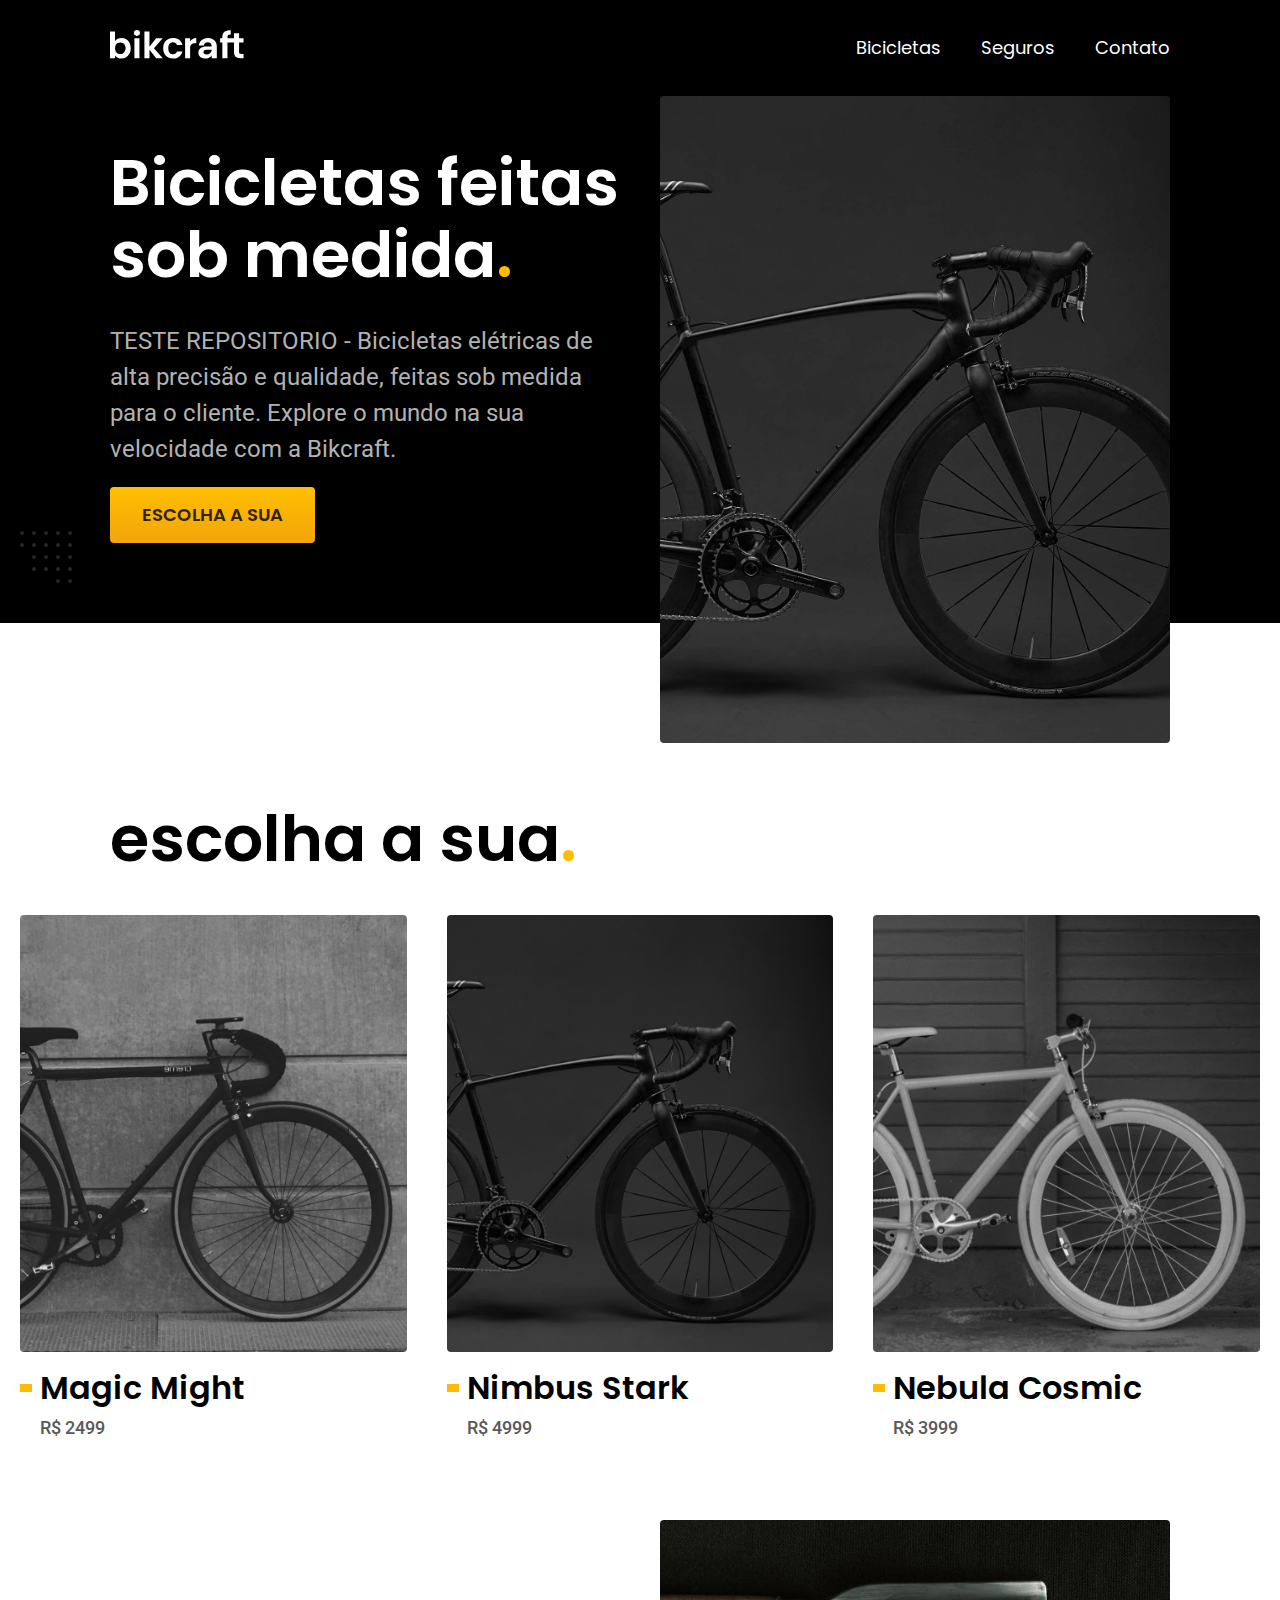
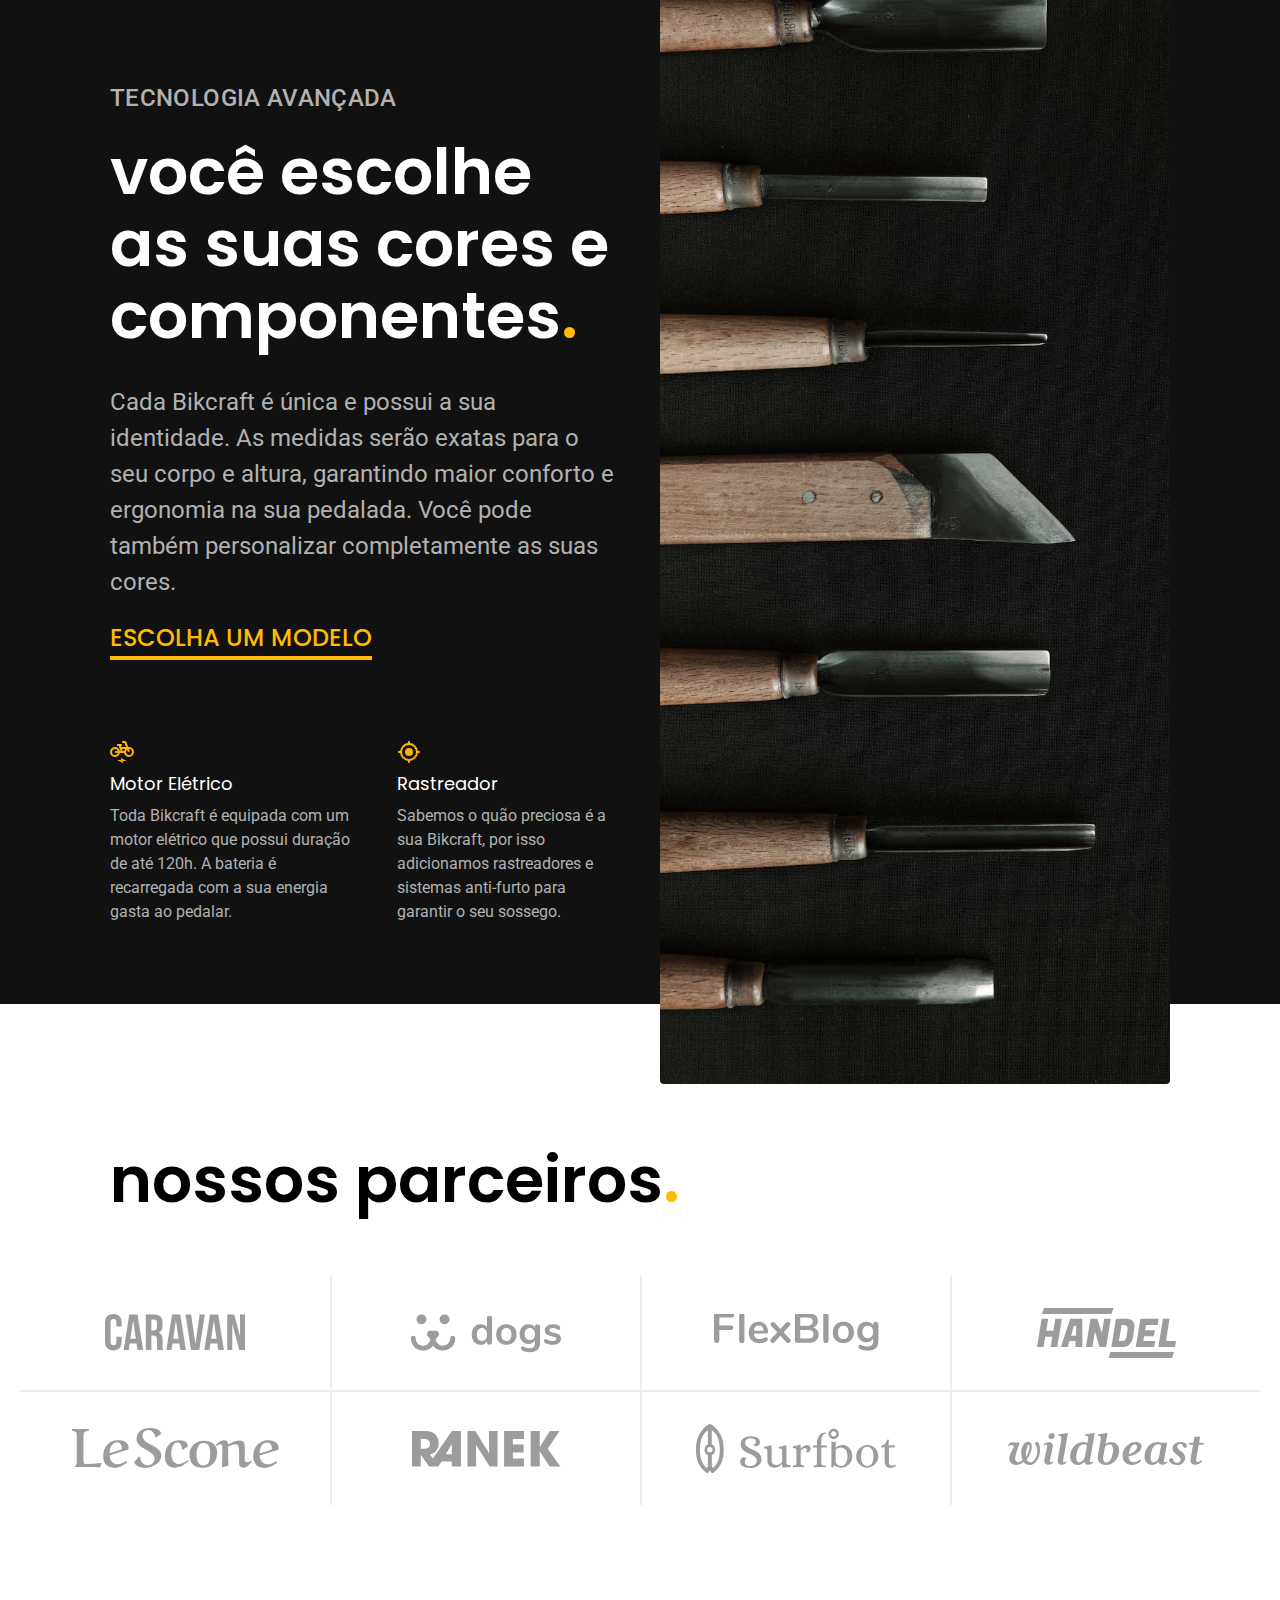
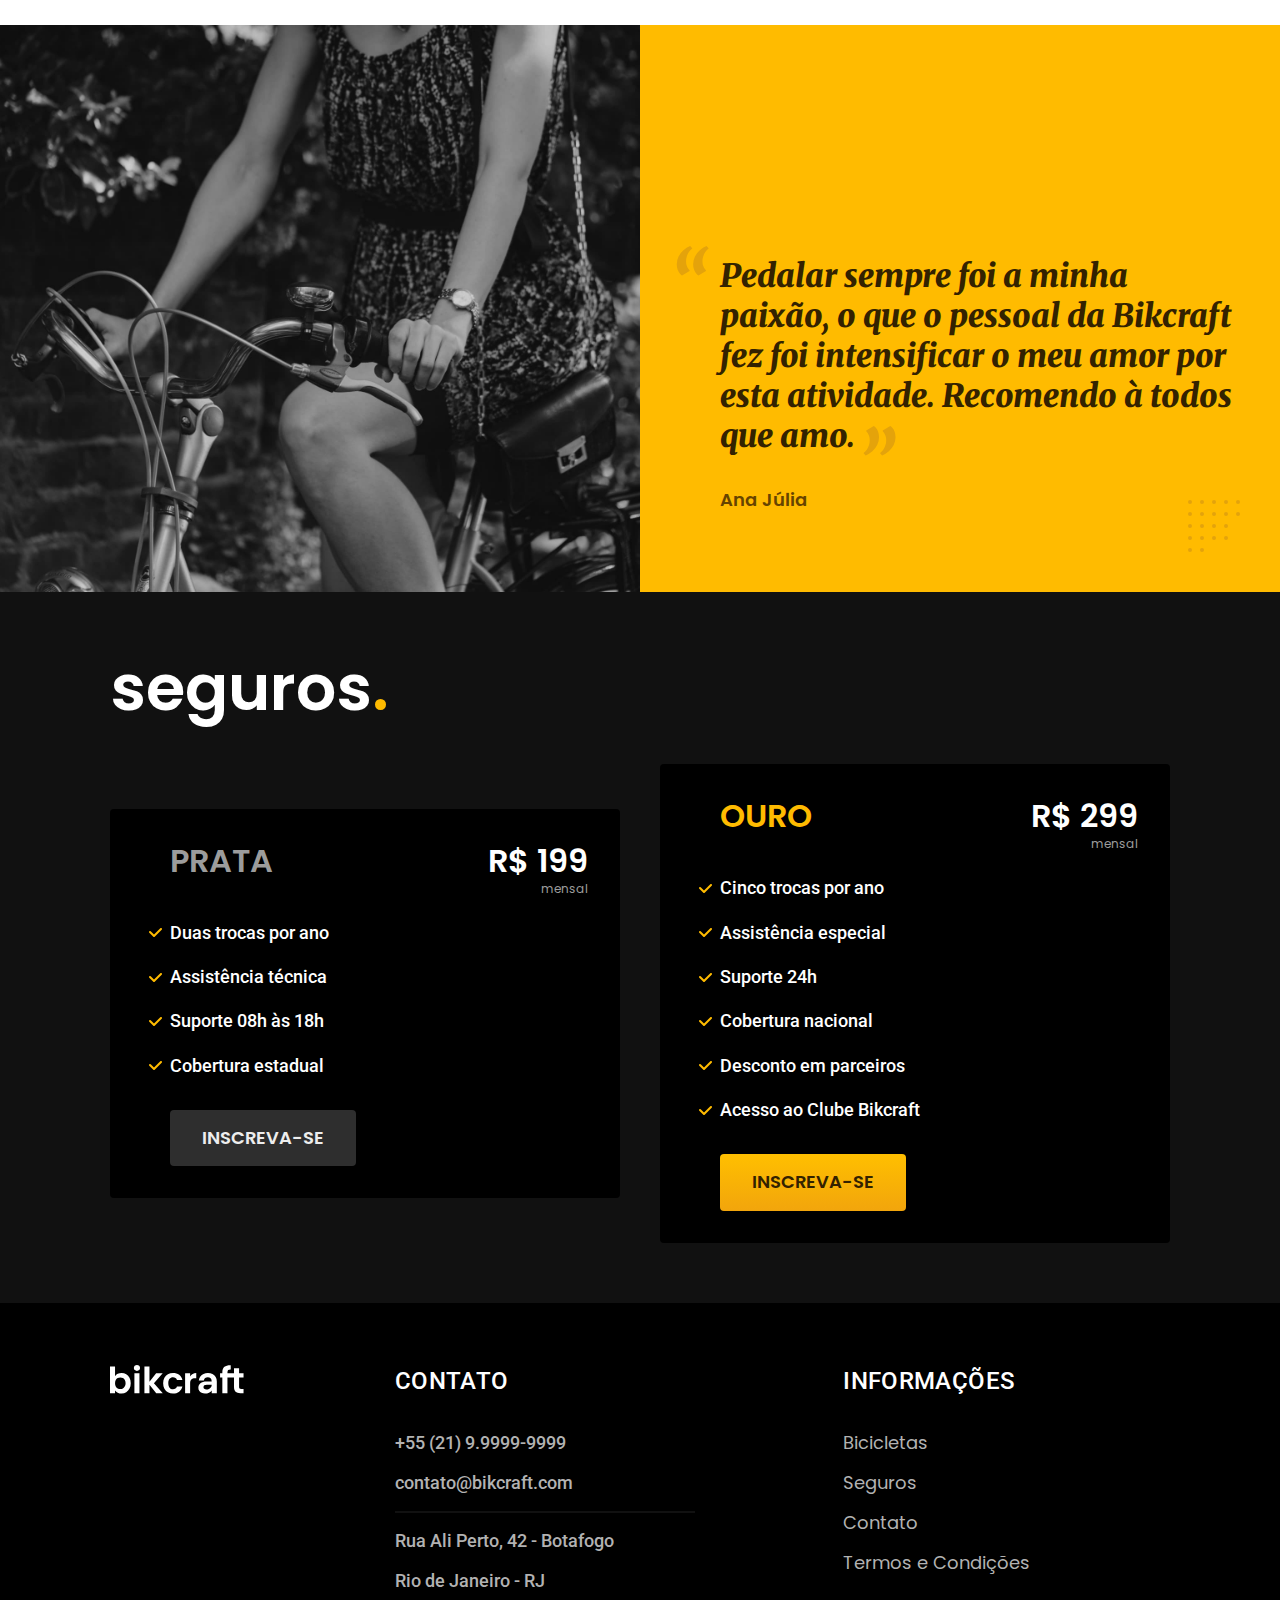
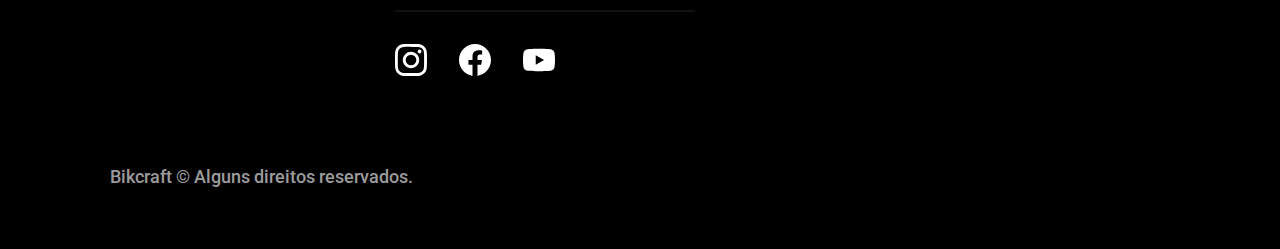
==== index.html @ 0af68527 "Teste - repositório clonado no meu pc pessoal" ====
<!DOCTYPE html>
<html lang="pt-br">
  <head>
    <meta charset="UTF-8" />
    <meta name="viewport" content="width=device-width, initial-scale=1.0" />
    <title>Bikcraft - Bicicletas Elétricas</title>
    <meta
      name="description"
      content="Bicicletas elétricas de alta precisão e qualidade,  feitas sob medida para o cliente. Explore o mundo na sua velocidade com a Bikcraft."
    />
    <link rel="stylesheet" href="./css/style.css" />
    <link rel="preconnect" href="https://fonts.googleapis.com" />
    <link rel="preconnect" href="https://fonts.gstatic.com" crossorigin />
    <link
      href="https://fonts.googleapis.com/css2?family=Merriweather:ital,wght@1,900&family=Poppins:wght@400;600&family=Roboto:wght@400;500&display=swap"
      rel="stylesheet"
    />
  </head>

  <body>
    <header class="header-bg">
      <div class="header container">
        <a href="/"
          ><img src="./img/bikcraft.svg" width="136" height="32" alt="Bikcraft"
        /></a>
        <nav aria-label="primaria">
          <ul class="header-menu font-1-m cor-0">
            <li><a href="./bicicletas.html">Bicicletas</a></li>
            <li><a href="./seguros.html">Seguros</a></li>
            <li><a href="./contato.html">Contato</a></li>
          </ul>
        </nav>
      </div>
    </header>

    <main class="introducao-bg">
      <div class="introducao container">
        <div class="introducao-conteudo">
          <h1 class="font-1-xxl cor-0">
            Bicicletas feitas sob medida<span class="cor-p1">.</span>
          </h1>
          <p class="font-2-l cor-5">
            TESTE REPOSITORIO - Bicicletas elétricas de alta precisão e qualidade, feitas sob medida
            para o cliente. Explore o mundo na sua velocidade com a Bikcraft.
          </p>
          <a class="botao" href="./bicicletas.html">Escolha a sua</a>
        </div>
        <picture>
          <source
            media="(max-width: 800px)"
            srcset="./img/bicicletas/nimbus.jpg"
          />
          <img
            src="./img/fotos/introducao.jpg"
            width="1280"
            height="1600"
            alt="Bicicleta elétrica preta."
          />
        </picture>
      </div>
    </main>

    <article class="bicicletas-lista">
      <h2 class="container font-1-xxl">
        escolha a sua<span class="cor-p1">.</span>
      </h2>
      <ul>
        <li>
          <a href="./bicicletas/magic.html">
            <img
              src="./img/bicicletas/magic-home.jpg"
              width="920"
              height="1040"
              alt="Bicicleta preta"
            />
            <h3 class="font-1-xl">Magic Might</h3>
            <span class="font-2-m cor-8">R$ 2499</span>
          </a>
        </li>

        <li>
          <a href="./bicicletas/nimbus.html">
            <img
              src="./img/bicicletas/nimbus-home.jpg"
              width="920"
              height="1040"
              alt="Bicicleta preta"
            />
            <h3 class="font-1-xl">Nimbus Stark</h3>
            <span class="font-2-m cor-8">R$ 4999</span>
          </a>
        </li>

        <li>
          <a href="./bicicletas/nebula.html">
            <img
              src="./img/bicicletas/nebula-home.jpg"
              width="920"
              height="1040"
              alt="Bicicleta preta"
            />
            <h3 class="font-1-xl">Nebula Cosmic</h3>
            <span class="font-2-m cor-8">R$ 3999</span>
          </a>
        </li>
      </ul>
    </article>

    <article class="tecnologia-bg">
      <div class="tecnologia container">
        <div class="tecnologia-conteudo">
          <span class="font-2-l-b cor-5">Tecnologia Avançada</span>
          <h2 class="font-1-xxl cor-0">
            você escolhe as suas cores e componentes<span class="cor-p1"
              >.</span
            >
          </h2>
          <p class="font-2-l cor-5">
            Cada Bikcraft é única e possui a sua identidade. As medidas serão
            exatas para o seu corpo e altura, garantindo maior conforto e
            ergonomia na sua pedalada. Você pode também personalizar
            completamente as suas cores.
          </p>
          <a class="link" href="./bicicletas.html">Escolha um modelo</a>

          <div class="tecnologia-vantagens">
            <div>
              <img
                src="./img/icones/eletrica.svg"
                width="24"
                height="24"
                alt=""
              />
              <h3 class="font-1-m cor-0">Motor Elétrico</h3>
              <p class="font-2-s cor-5">
                Toda Bikcraft é equipada com um motor elétrico que possui
                duração de até 120h. A bateria é recarregada com a sua energia
                gasta ao pedalar.
              </p>
            </div>
            <div>
              <img
                src="./img/icones/rastreador.svg"
                width="24"
                height="24"
                alt=""
              />
              <h3 class="font-1-m cor-0">Rastreador</h3>
              <p class="font-2-s cor-5">
                Sabemos o quão preciosa é a sua Bikcraft, por isso adicionamos
                rastreadores e sistemas anti-furto para garantir o seu sossego.
              </p>
            </div>
          </div>
        </div>

        <div class="tecnologia-imagem">
          <img
            src="./img/fotos/tecnologia.jpg"
            width="1200"
            height="1920"
            alt=""
          />
        </div>
      </div>
    </article>

    <section class="parceiros" aria-label="Nossos Parceiros">
      <h2 class="container font-1-xxl">
        nossos parceiros<span class="cor-p1">.</span>
      </h2>
      <ul>
        <li>
          <img
            src="./img/parceiros/caravan.svg"
            width="140"
            height="38"
            alt="caravan"
          />
        </li>
        <li>
          <img
            src="./img/parceiros/dogs.svg"
            width="152"
            height="39"
            alt="dogs"
          />
        </li>
        <li>
          <img
            src="./img/parceiros/flexblog.svg"
            width="165"
            height="38"
            alt="flexblog"
          />
        </li>
        <li>
          <img
            src="./img/parceiros/handel.svg"
            width="139"
            height="50"
            alt="handel"
          />
        </li>
        <li>
          <img
            src="./img/parceiros/lescone.svg"
            width="208"
            height="41"
            alt="lescone"
          />
        </li>
        <li>
          <img
            src="img/parceiros/ranek.svg"
            width="149"
            height="36"
            alt="ranek"
          />
        </li>
        <li>
          <img
            src="./img/parceiros/surfbot.svg"
            width="200"
            height="49"
            alt="surfbot"
          />
        </li>
        <li>
          <img
            src="./img/parceiros/wildbeast.svg"
            width="196"
            height="34"
            alt="wildbeast"
          />
        </li>
      </ul>
    </section>

    <section class="depoimento" aria-label="depoimento">
      <div>
        <img
          src="./img/fotos/depoimento.jpg"
          width="1560"
          height="1360"
          alt="Pessoa pedalando uma bicicleta bikcraft"
        />
      </div>
      <div class="depoimento-conteudo">
        <blockquote class="font-1-xl cor-p5">
          <p>
            Pedalar sempre foi a minha paixão, o que o pessoal da Bikcraft fez
            foi intensificar o meu amor por esta atividade. Recomendo à todos
            que amo.
          </p>
        </blockquote>
        <span class="font-1-m-b cor-p4">Ana Júlia</span>
      </div>
    </section>

    <article class="seguros-bg">
      <div class="seguros container">
        <h2 class="font-1-xxl cor-0">seguros<span class="cor-p1">.</span></h2>

        <div class="seguros-item">
          <h3 class="font-1-xl cor-6">PRATA</h3>
          <span class="font-1-xl cor-0"
            >R$ 199 <span class="font-1-xs cor-6">mensal</span></span
          >
          <ul class="font-2-m cor-0">
            <li>Duas trocas por ano</li>
            <li>Assistência técnica</li>
            <li>Suporte 08h às 18h</li>
            <li>Cobertura estadual</li>
          </ul>
          <a class="botao secundario" href="./orcamento.html">Inscreva-se</a>
        </div>

        <div class="seguros-item">
          <h3 class="font-1-xl cor-p1">OURO</h3>
          <span class="font-1-xl cor-0"
            >R$ 299 <span class="font-1-xs cor-6">mensal</span></span
          >
          <ul class="font-2-m cor-0">
            <li>Cinco trocas por ano</li>
            <li>Assistência especial</li>
            <li>Suporte 24h</li>
            <li>Cobertura nacional</li>
            <li>Desconto em parceiros</li>
            <li>Acesso ao Clube Bikcraft</li>
          </ul>
          <a class="botao" href="./orcamento.html">Inscreva-se</a>
        </div>
      </div>
    </article>

    <footer class="footer-bg">
      <div class="footer container">
        <img src="./img/bikcraft.svg" width="136" height="32" alt="Bikcraft" />
        <div class="footer-contato">
          <h3 class="font-2-l-b cor-0">Contato</h3>
          <ul class="font-2-m cor-5">
            <li><a href="tel: +552199999999">+55 (21) 9.9999-9999</a></li>
            <li>
              <a href="mailto: contato@bikcraft.com">contato@bikcraft.com</a>
            </li>
            <li>Rua Ali Perto, 42 - Botafogo</li>
            <li>Rio de Janeiro - RJ</li>
          </ul>
          <div class="footer-redes">
            <a href="./"
              ><img
                src="./img/redes/instagram.svg"
                width="32"
                height="32"
                alt="Instagram"
            /></a>
            <a href="./"
              ><img
                src="./img/redes/facebook.svg"
                width="32"
                height="32"
                alt="Facebook"
            /></a>
            <a href="./"
              ><img
                src="./img/redes/youtube.svg"
                width="32"
                height="32"
                alt="Youtube"
            /></a>
          </div>
        </div>
        <div class="footer-informacoes">
          <h3 class="font-2-l-b cor-0">Informações</h3>
          <nav>
            <ul class="font-1-m cor-5">
              <li><a href="./bicicletas.html">Bicicletas</a></li>
              <li><a href="./seguros.html">Seguros</a></li>
              <li><a href="./contato.html">Contato</a></li>
              <li><a href="./termos.html">Termos e Condições</a></li>
            </ul>
          </nav>
        </div>

        <p class="footer-copy font-2-m cor-6">
          Bikcraft © Alguns direitos reservados.
        </p>
      </div>
    </footer>

    <script src="./js/script.js"></script>
  </body>
</html>
---- css/style.css ----
@import "./global/header.css";
@import "./global/global.css";
@import "./global/footer.css";

/* Utilidades */
@import "./utilidades/componentes.css";
@import "./utilidades/tipografia.css";
@import "./utilidades/cores.css";
@import "./utilidades/formulario.css";

/* Home */
@import "./home/introducao.css";

/* Bicicletas */
@import "./bicicletas/bicicletas-lista.css";
@import "./bicicletas/bicicletas.css";

/* Bicicleta */
@import "./bicicleta/bicicleta.css";
@import "./bicicleta/seguro.css";


/* Tecnologia */
@import "./home/tecnologia.css";

/* Parceiros */
@import "./home/parceiros.css";

/* Depoimento */
@import "./home/depoimento.css";

/* Seguros */
@import "./seguros/seguros.css";
@import "./seguros/vantagens.css";
@import "./seguros/perguntas.css";

/* Termos */
@import "./termos/termos.css";

/* Contato */
@import "./contato/contato.css";
@import "./contato/lojas.css";

/* Orçamento */
@import "./orcamento/orcamento.css";
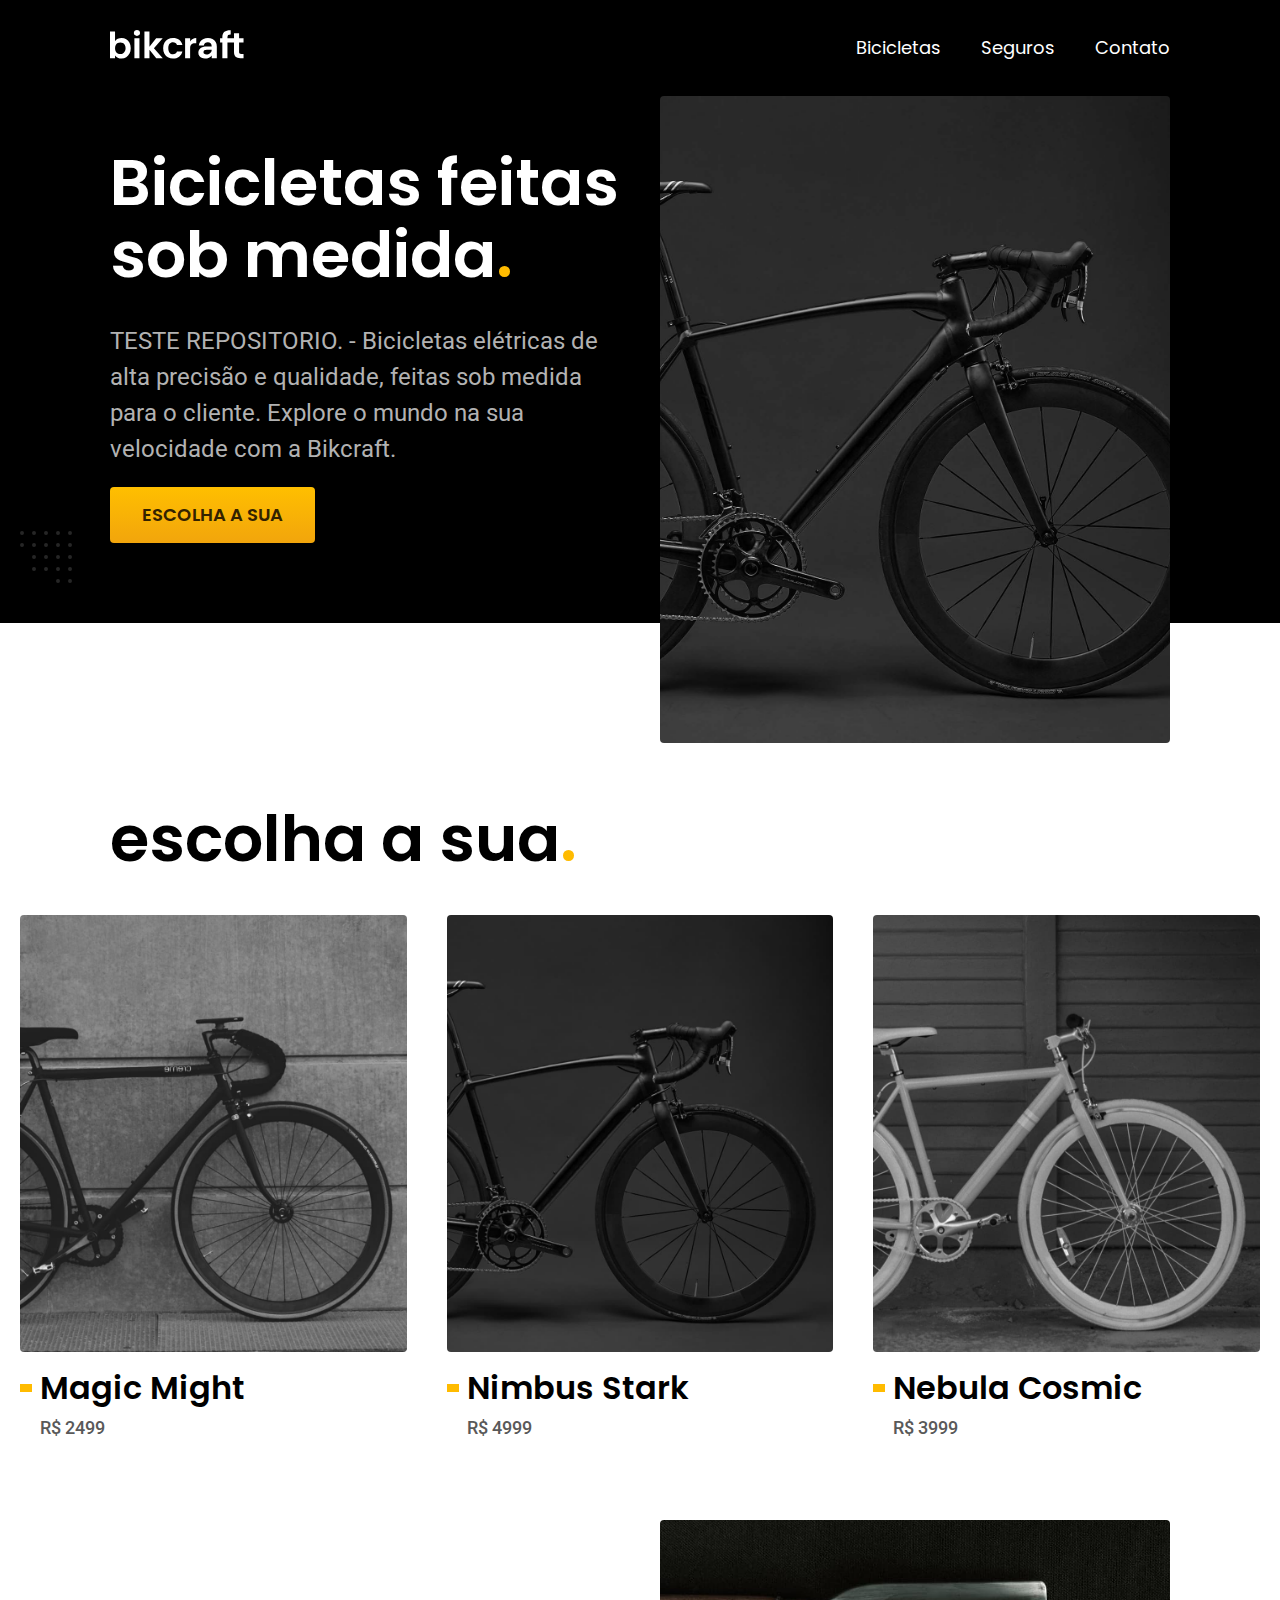
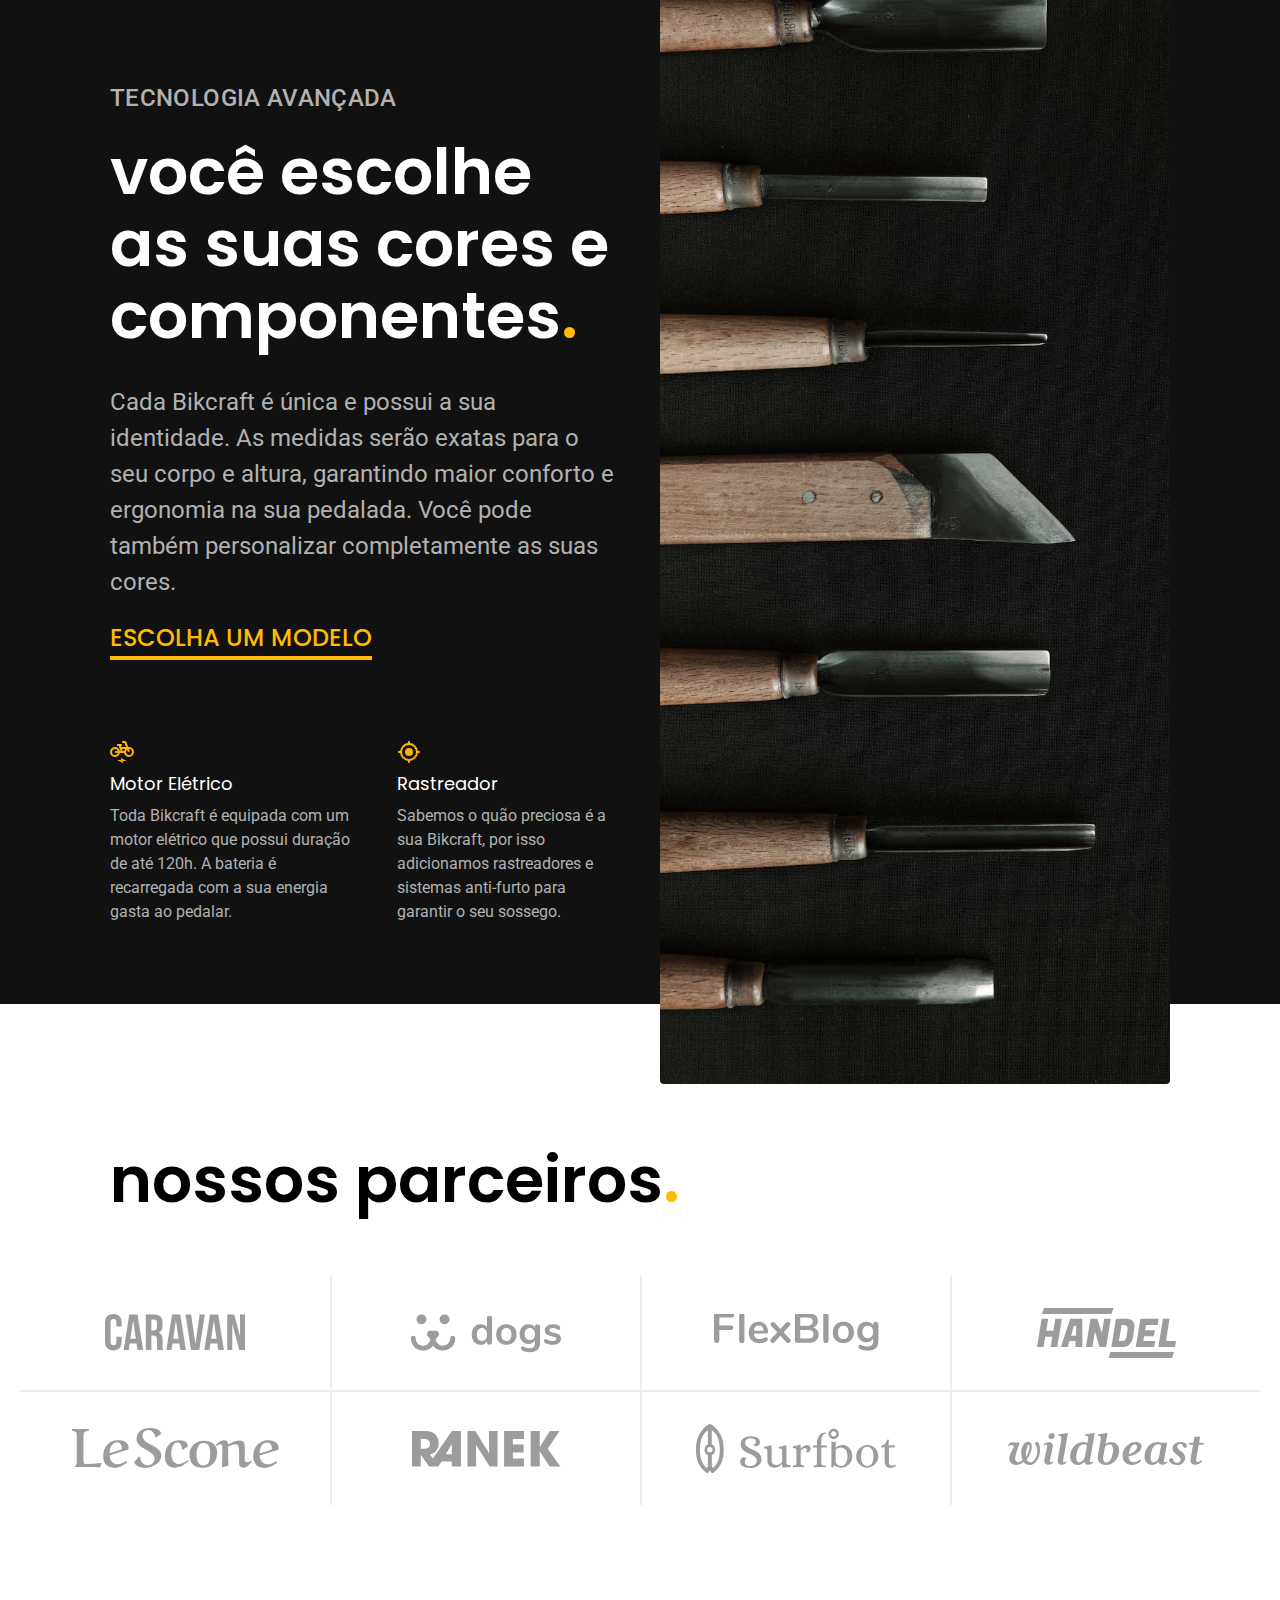
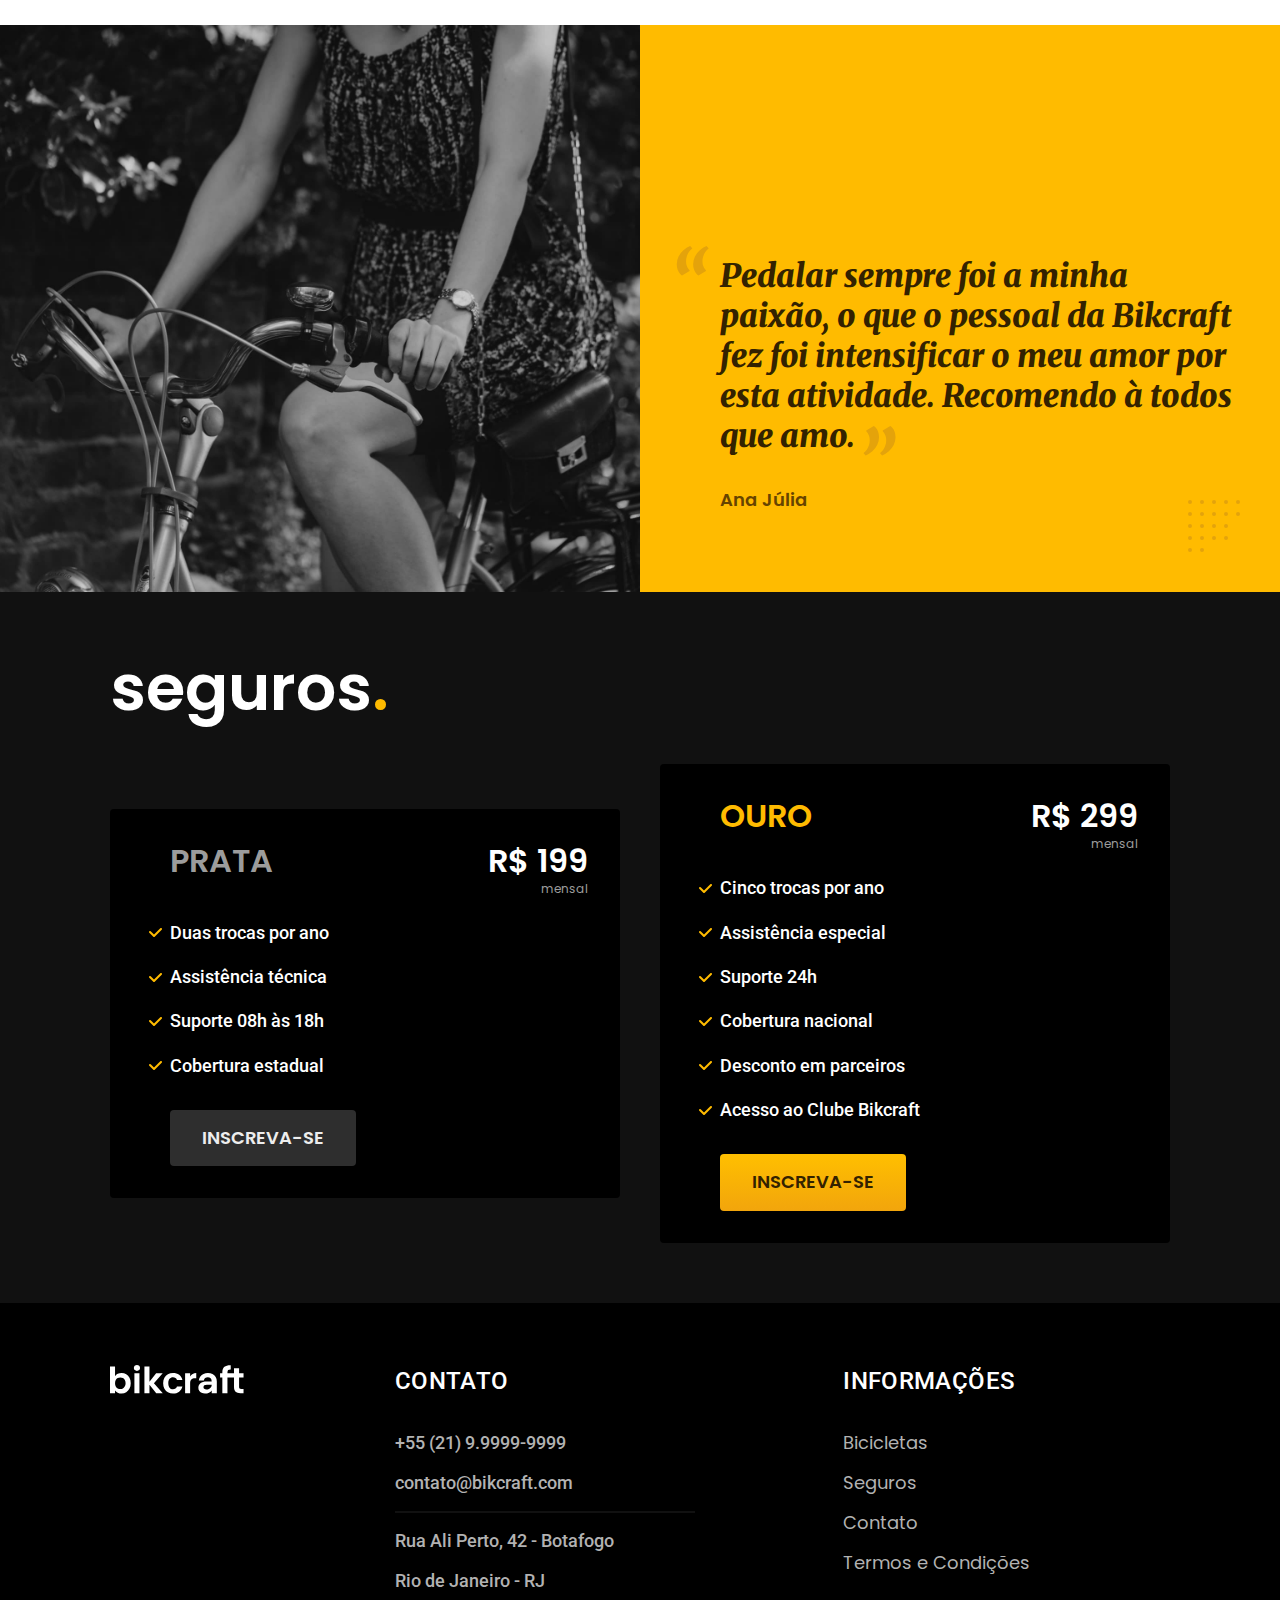
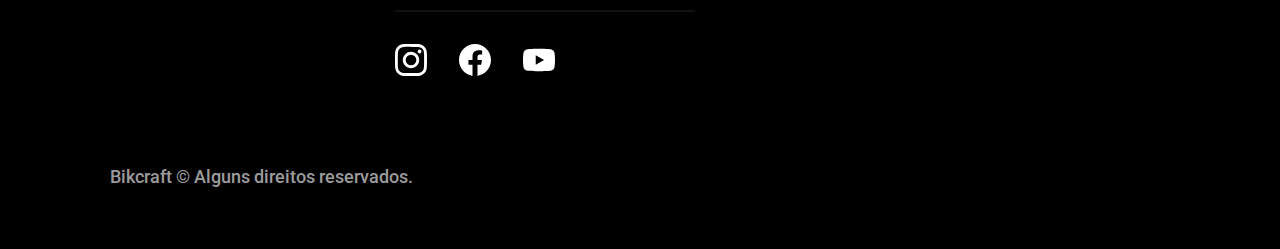
==== commit c58ac92e: "teste 2 - repostiório clonado no meu pc pessoal" ====
--- a/index.html
+++ b/index.html
@@ -40,7 +40,7 @@
             Bicicletas feitas sob medida<span class="cor-p1">.</span>
           </h1>
           <p class="font-2-l cor-5">
-            TESTE REPOSITORIO - Bicicletas elétricas de alta precisão e qualidade, feitas sob medida
+            TESTE REPOSITORIO. - Bicicletas elétricas de alta precisão e qualidade, feitas sob medida
             para o cliente. Explore o mundo na sua velocidade com a Bikcraft.
           </p>
           <a class="botao" href="./bicicletas.html">Escolha a sua</a>
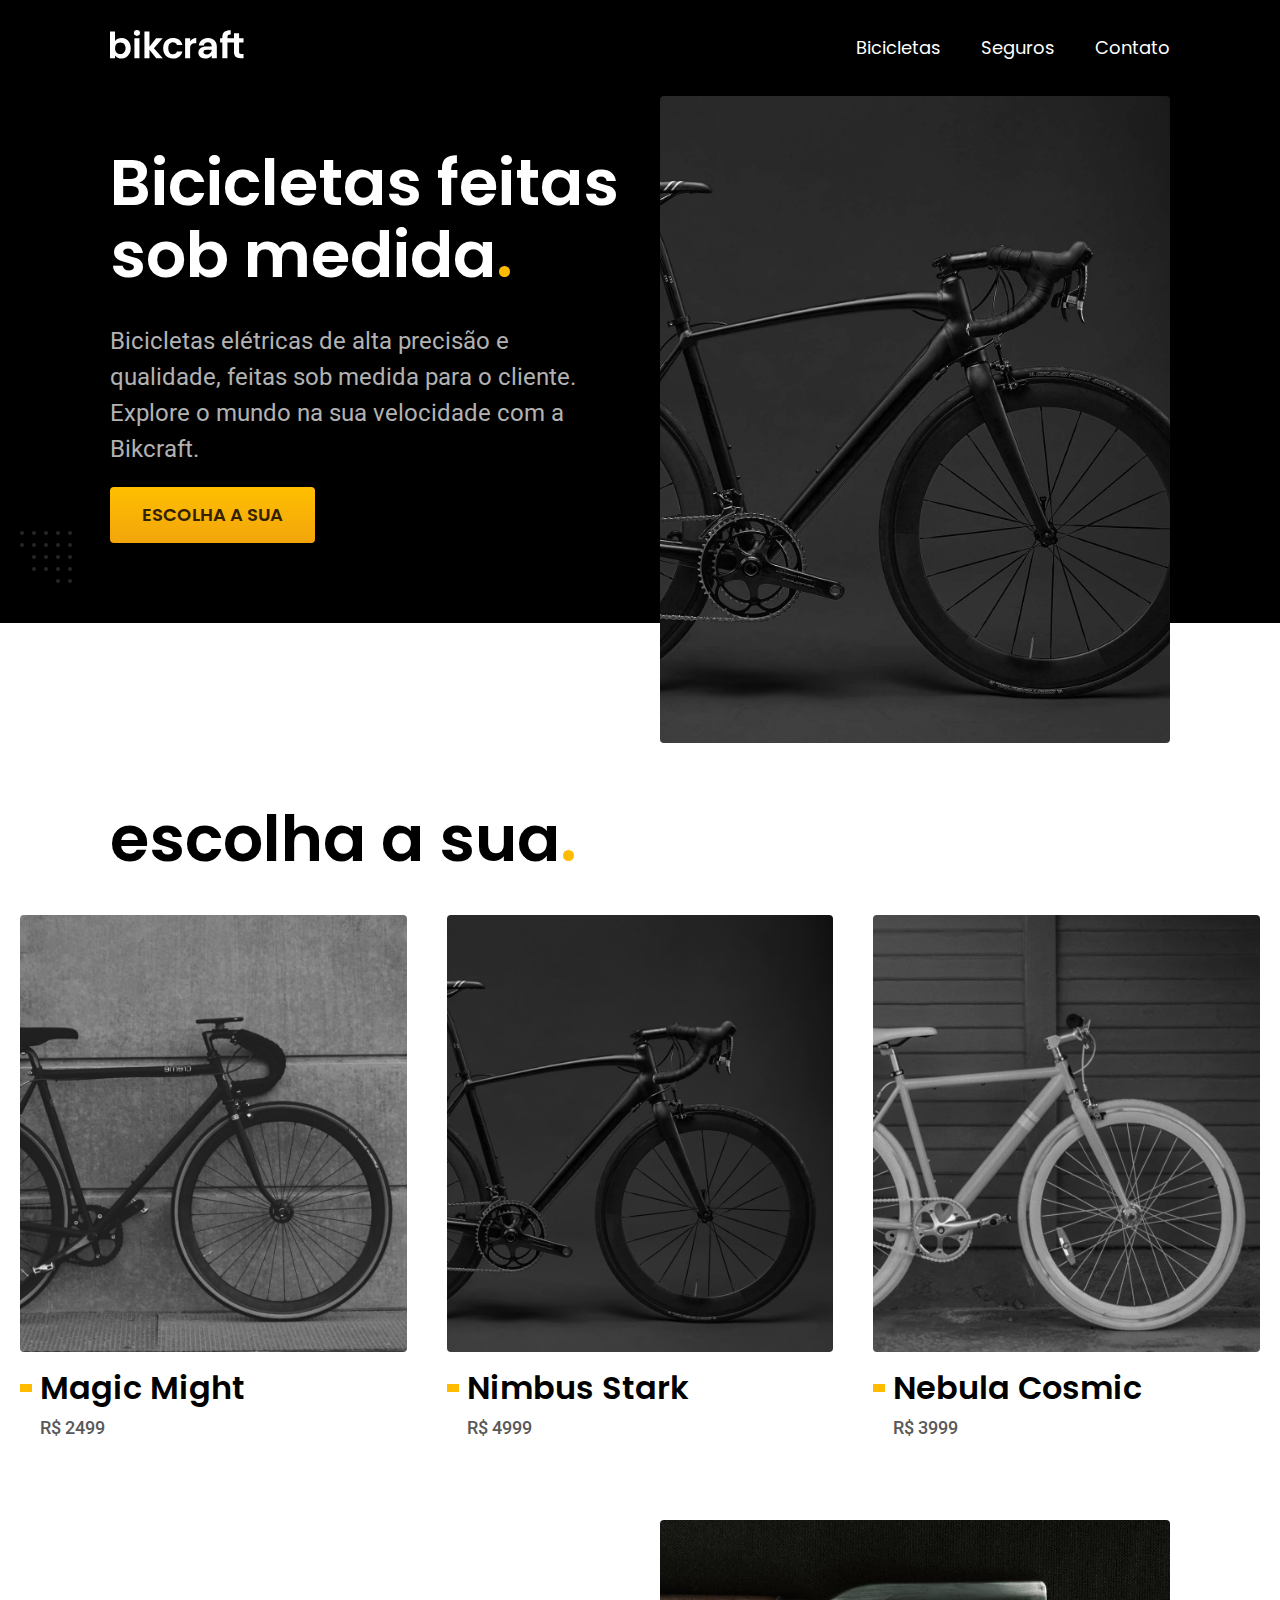
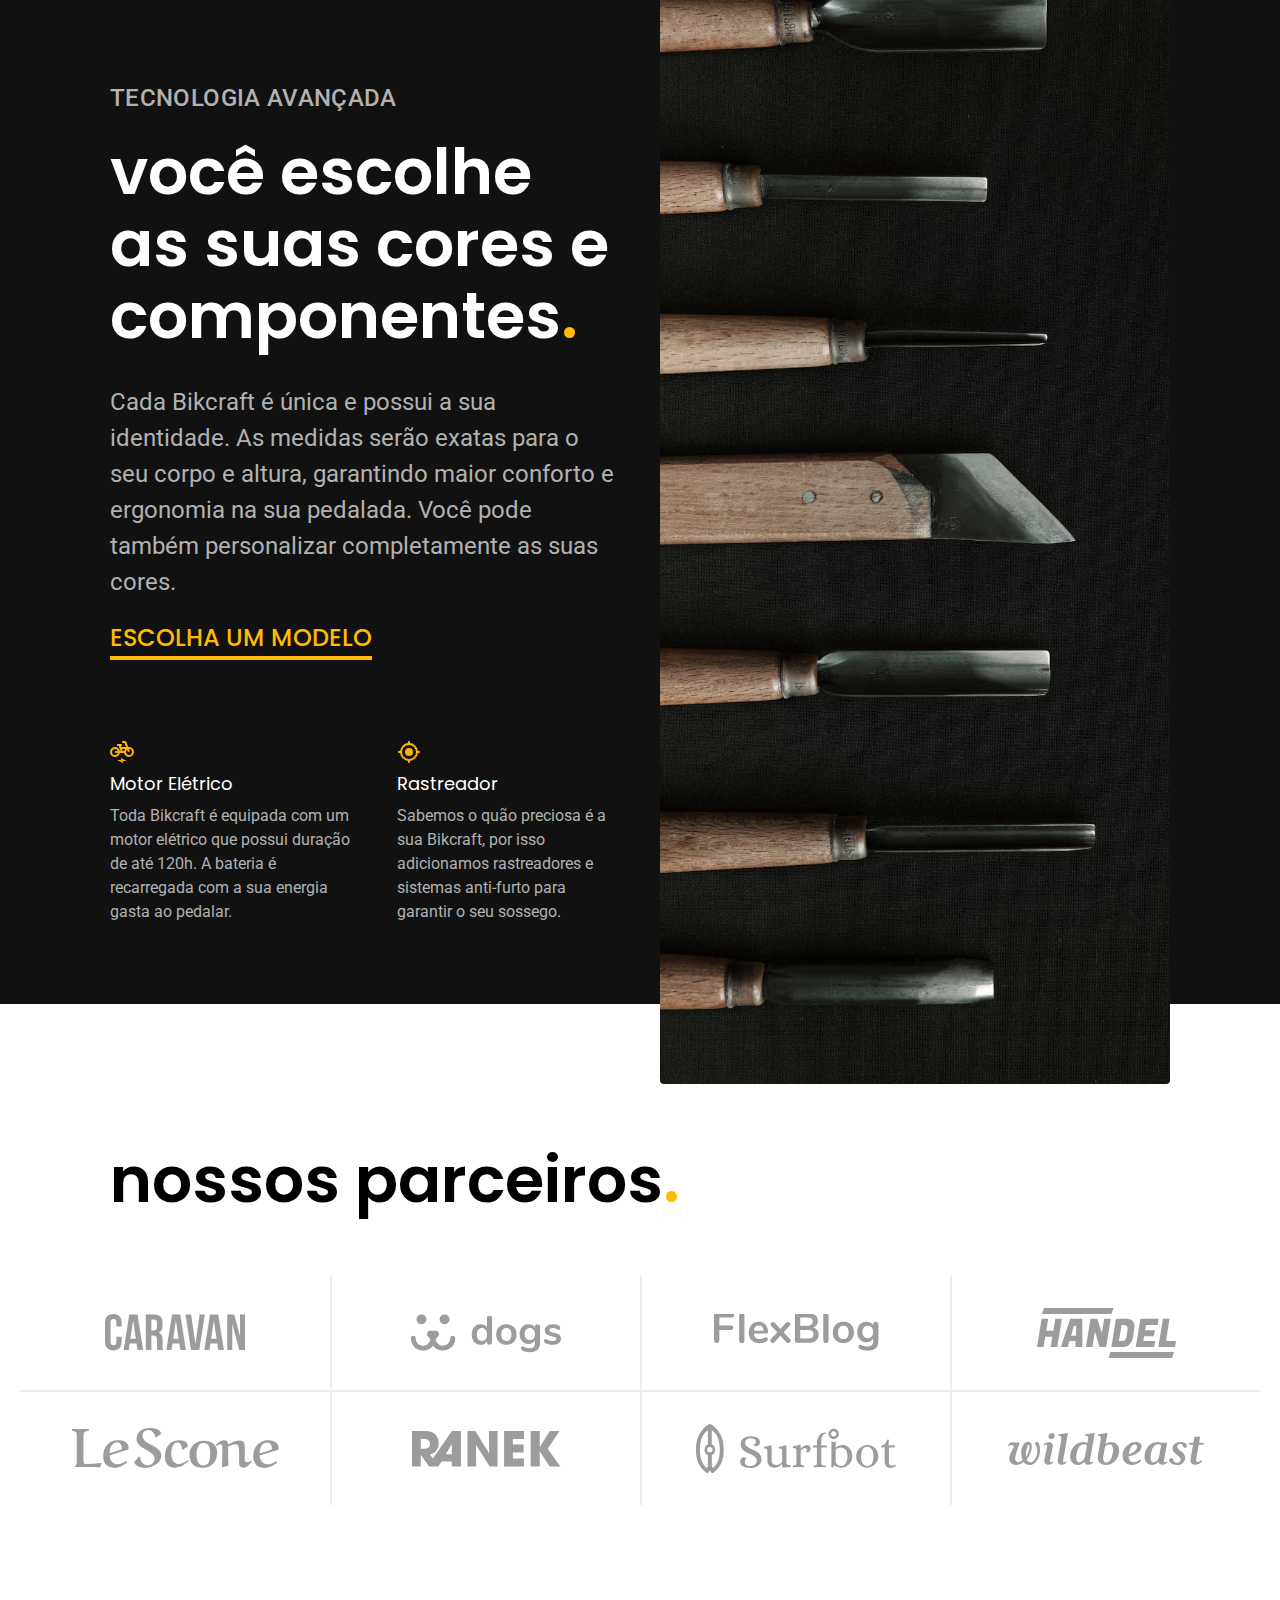
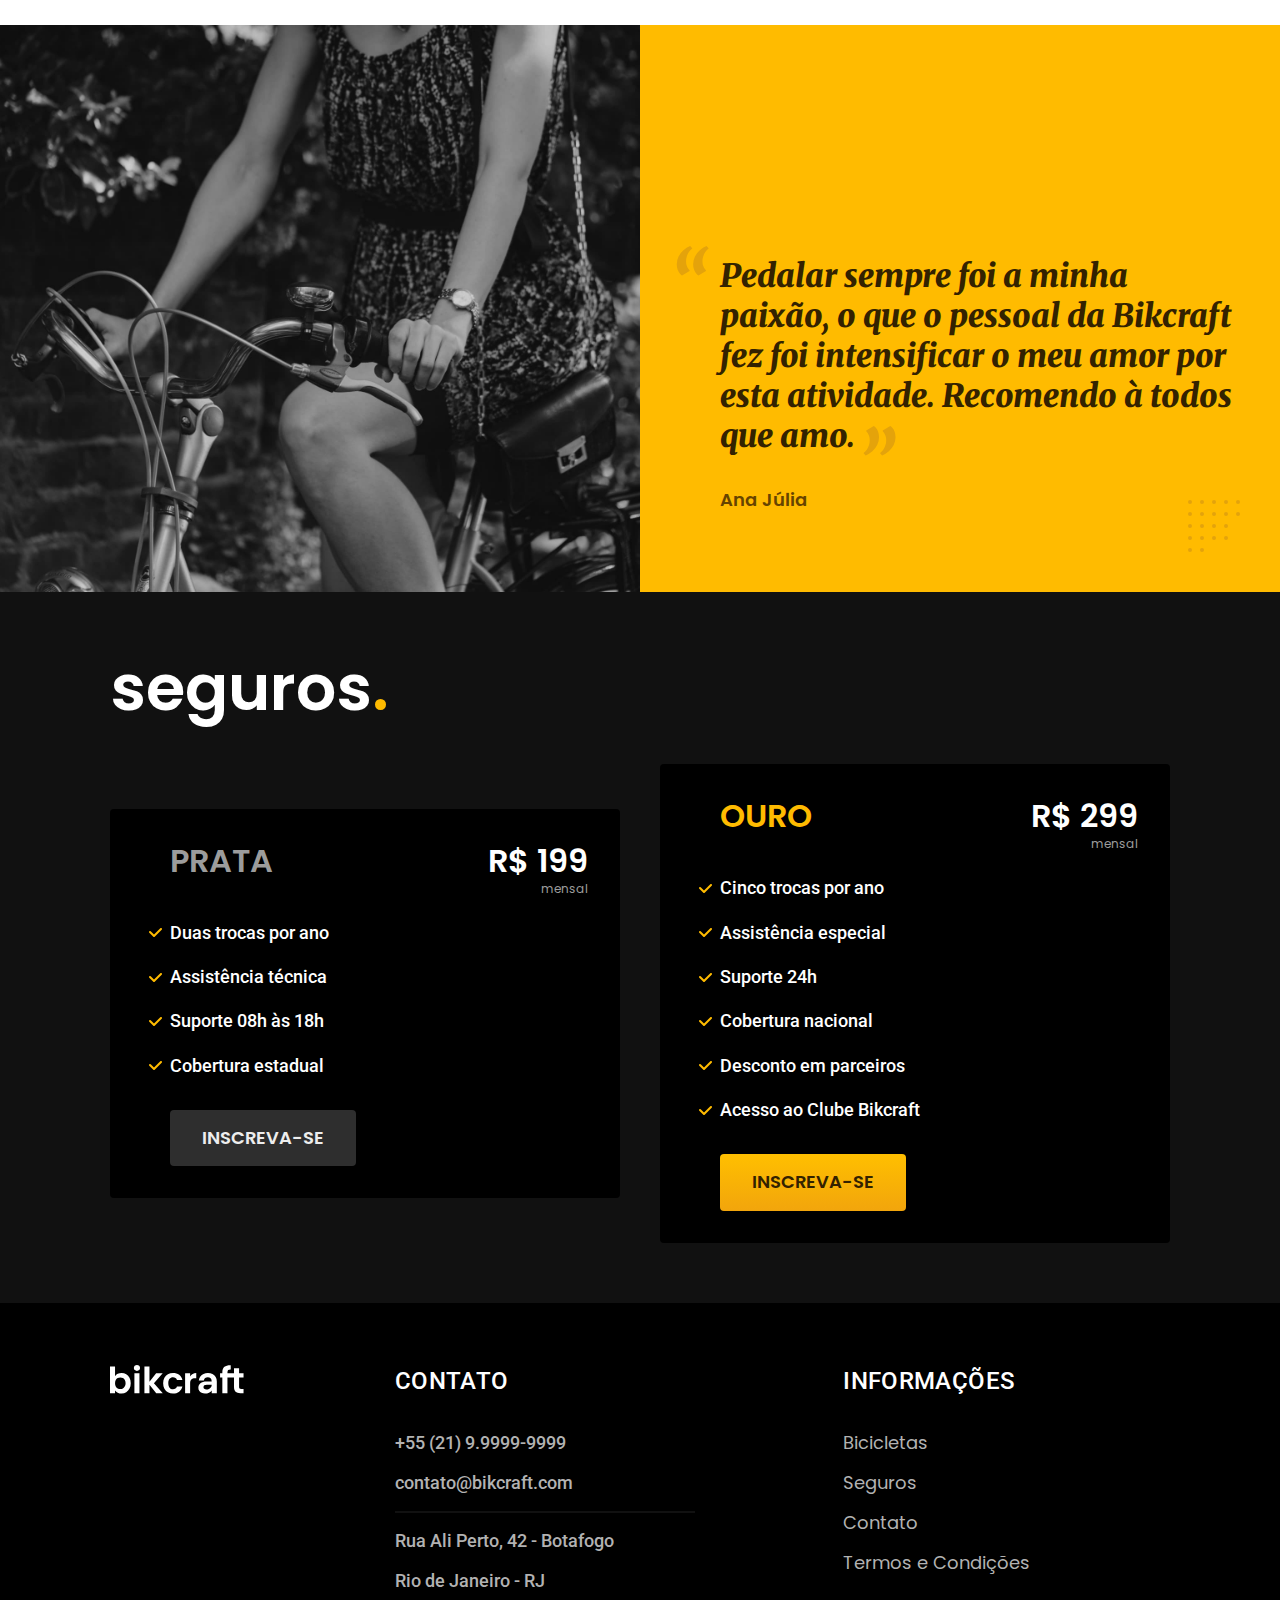
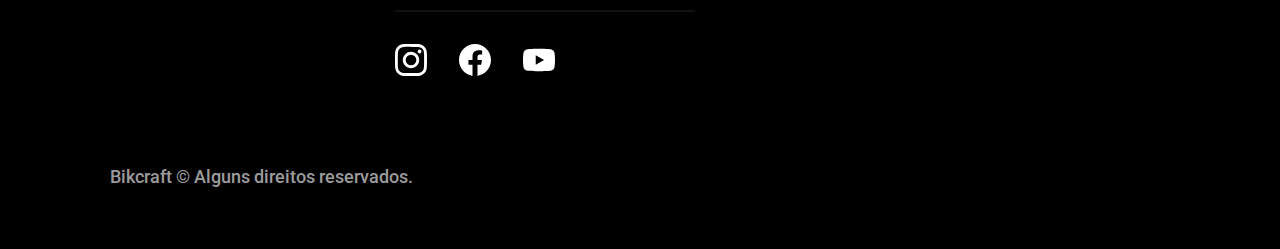
==== commit 66f29bd8: "Bash, git, repositorio - no meu pc pessoal - ok" ====
--- a/index.html
+++ b/index.html
@@ -40,7 +40,7 @@
             Bicicletas feitas sob medida<span class="cor-p1">.</span>
           </h1>
           <p class="font-2-l cor-5">
-            TESTE REPOSITORIO. - Bicicletas elétricas de alta precisão e qualidade, feitas sob medida
+            Bicicletas elétricas de alta precisão e qualidade, feitas sob medida
             para o cliente. Explore o mundo na sua velocidade com a Bikcraft.
           </p>
           <a class="botao" href="./bicicletas.html">Escolha a sua</a>
